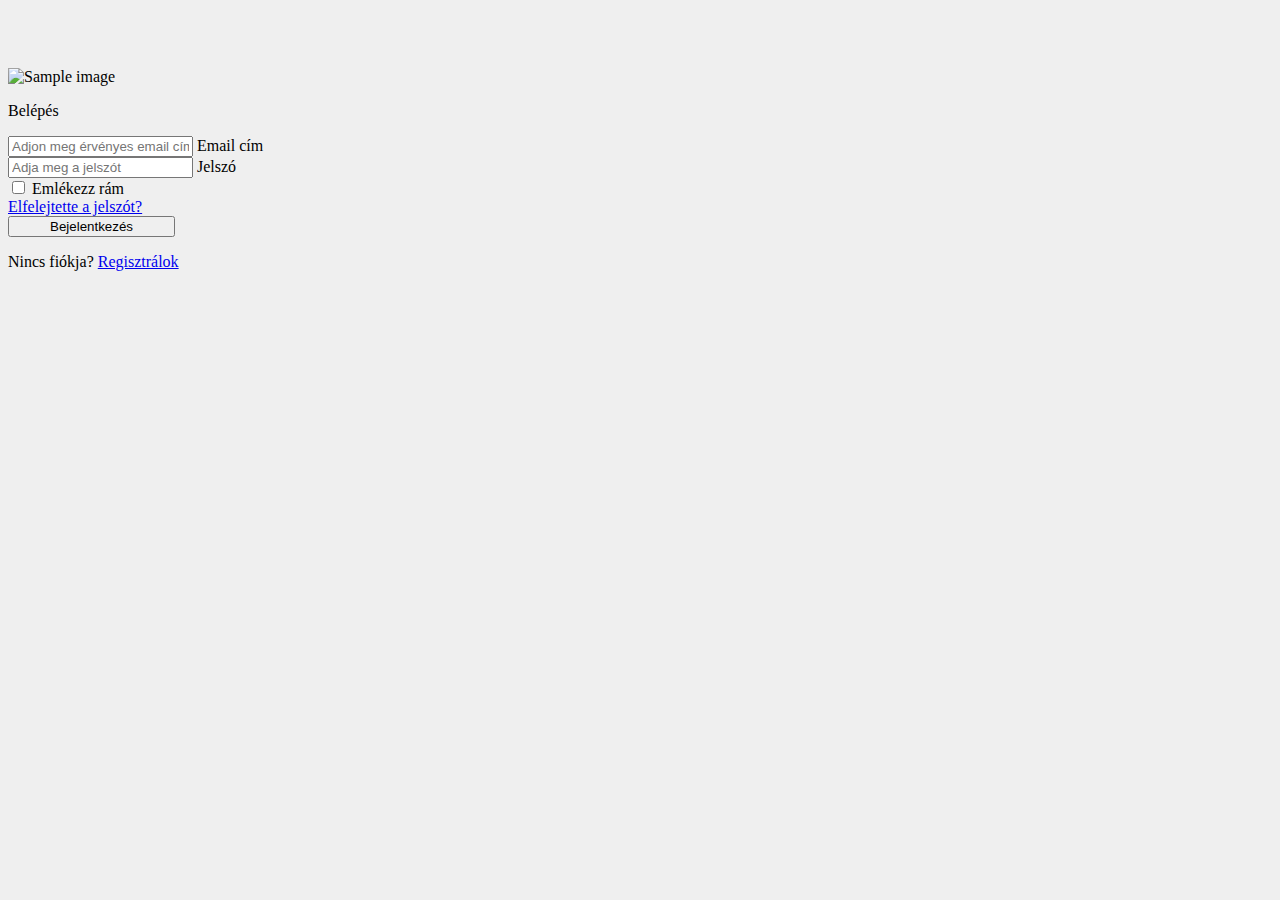
==== login.html @ 7e9d3199 "login register tos ideas" ====
<!DOCTYPE html>
<html lang="en">
<head>
    <meta charset="UTF-8">
    <meta http-equiv="X-UA-Compatible" content="IE=edge">
    <meta name="viewport" content="width=device-width, initial-scale=1.0">
    <title>Belépés</title>
    <link href="https://cdn.jsdelivr.net/npm/bootstrap@5.2.3/dist/css/bootstrap.min.css" rel="stylesheet" integrity="sha384-rbsA2VBKQhggwzxH7pPCaAqO46MgnOM80zW1RWuH61DGLwZJEdK2Kadq2F9CUG65" crossorigin="anonymous">
    <link rel="stylesheet" href="style.css">
</head>
<body>
    <section class="vh-100">
        <div class="container-fluid h-custom">
          <div class="row d-flex justify-content-center align-items-center h-100">
            <div class="col-md-9 col-lg-6 col-xl-5">
              <img src="https://mdbcdn.b-cdn.net/img/Photos/new-templates/bootstrap-login-form/draw2.webp"
                class="img-fluid" alt="Sample image">
            </div>
            <div class="col-md-8 col-lg-6 col-xl-4 offset-xl-1">
              <form>      
                <div class="divider d-flex align-items-center my-4">
                  <p class="text-center fw-bold mx-1 mb-0">Belépés</p>
                </div>
      
                <!-- Email input -->
                <div class="form-outline mb-4">
                  <input type="email" id="form3Example3" class="form-control form-control-lg"
                    placeholder="Adjon meg érvényes email címet" />
                  <label class="form-label" for="form3Example3">Email cím</label>
                </div>
      
                <!-- Password input -->
                <div class="form-outline mb-3">
                  <input type="password" id="form3Example4" class="form-control form-control-lg"
                    placeholder="Adja meg a jelszót" />
                  <label class="form-label" for="form3Example4">Jelszó</label>
                </div>
      
                <div class="d-flex justify-content-between align-items-center">
                  <!-- Checkbox -->
                  <div class="form-check mb-0">
                    <input class="form-check-input me-2" type="checkbox" value="" id="form2Example3" />
                    <label class="form-check-label" for="form2Example3">
                      Emlékezz rám
                    </label>
                  </div>
                  <a href="#!" class="text-body">Elfelejtette a jelszót?</a>
                </div>
      
                <div class="text-center text-lg-start mt-4 pt-2">
                  <button type="button" class="btn btn-primary btn-lg"
                    style="padding-left: 2.5rem; padding-right: 2.5rem;">Bejelentkezés</button>
                  <p class="small fw-bold mt-2 pt-1 mb-0">Nincs fiókja? <a href="./register.html"
                      class="link-danger">Regisztrálok</a></p>
                </div>
              </form>
            </div>
          </div>
        </div>
      </section>
    <script src="https://cdn.jsdelivr.net/npm/bootstrap@5.2.3/dist/js/bootstrap.bundle.min.js" integrity="sha384-kenU1KFdBIe4zVF0s0G1M5b4hcpxyD9F7jL+jjXkk+Q2h455rYXK/7HAuoJl+0I4" crossorigin="anonymous"></script>
</body>
</html>
---- style.css ----
.navbar {
    background-color: #223d53;
}
body{
    background-color: #eeee;
    padding-top: 60px;
}
.navbar-brand {
    width: 4%;
    height: 4%;
}
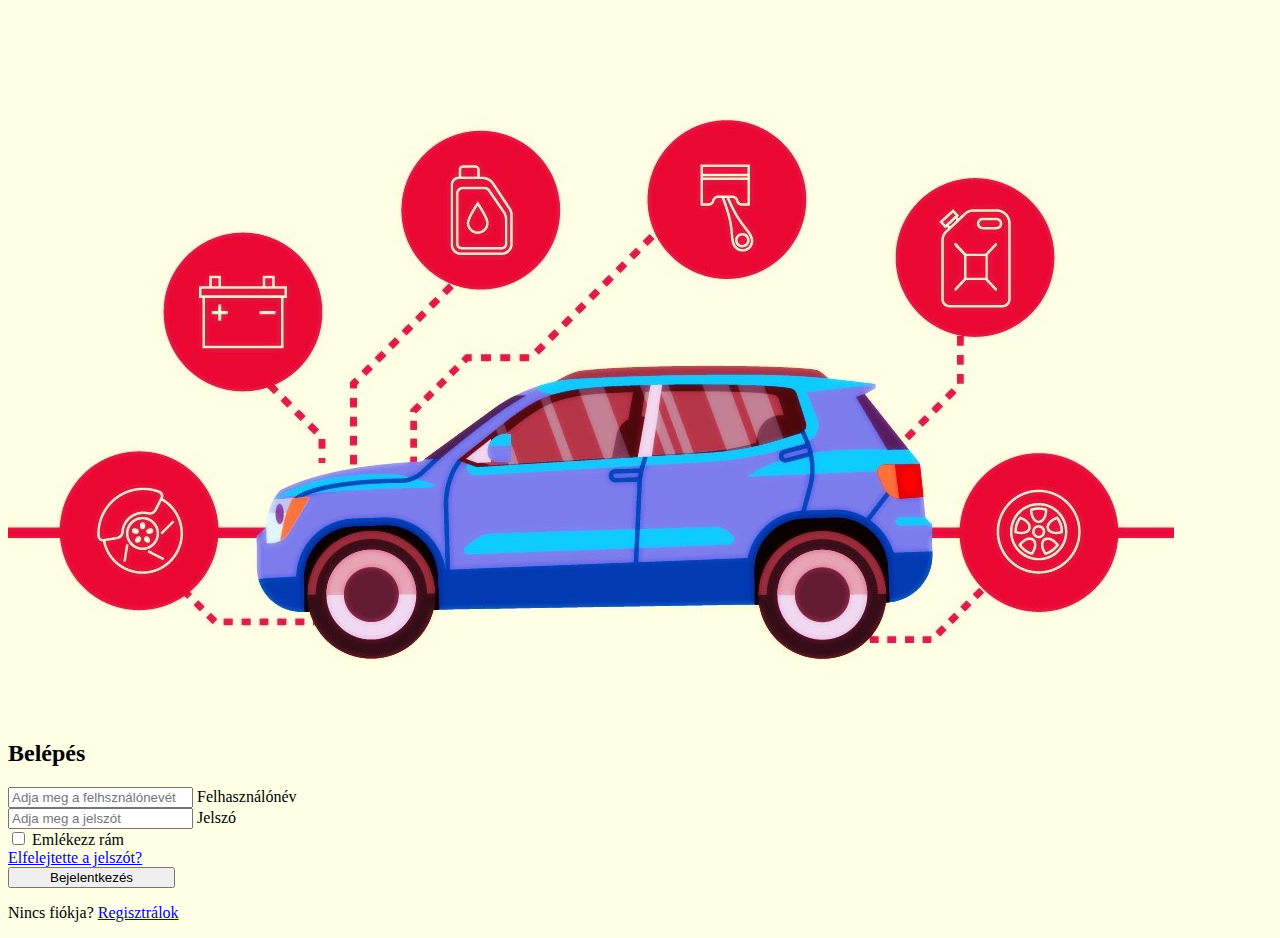
==== commit 07554da6: "asd" ====
--- a/login.html
+++ b/login.html
@@ -8,25 +8,25 @@
     <link href="https://cdn.jsdelivr.net/npm/bootstrap@5.2.3/dist/css/bootstrap.min.css" rel="stylesheet" integrity="sha384-rbsA2VBKQhggwzxH7pPCaAqO46MgnOM80zW1RWuH61DGLwZJEdK2Kadq2F9CUG65" crossorigin="anonymous">
     <link rel="stylesheet" href="style.css">
 </head>
-<body>
+<body style="background-color: #FFFFE5;">
     <section class="vh-100">
         <div class="container-fluid h-custom">
           <div class="row d-flex justify-content-center align-items-center h-100">
             <div class="col-md-9 col-lg-6 col-xl-5">
-              <img src="https://mdbcdn.b-cdn.net/img/Photos/new-templates/bootstrap-login-form/draw2.webp"
+              <img src="./img/login-splashart.jpg"
                 class="img-fluid" alt="Sample image">
             </div>
             <div class="col-md-8 col-lg-6 col-xl-4 offset-xl-1">
               <form>      
                 <div class="divider d-flex align-items-center my-4">
-                  <p class="text-center fw-bold mx-1 mb-0">Belépés</p>
+                  <h2 class="text-center fw-bold mx-1 mb-3 pt-2">Belépés</h2>
                 </div>
       
                 <!-- Email input -->
                 <div class="form-outline mb-4">
                   <input type="email" id="form3Example3" class="form-control form-control-lg"
-                    placeholder="Adjon meg érvényes email címet" />
-                  <label class="form-label" for="form3Example3">Email cím</label>
+                    placeholder="Adja meg a felhsználónevét" />
+                  <label class="form-label" for="form3Example3">Felhasználónév</label>
                 </div>
       
                 <!-- Password input -->
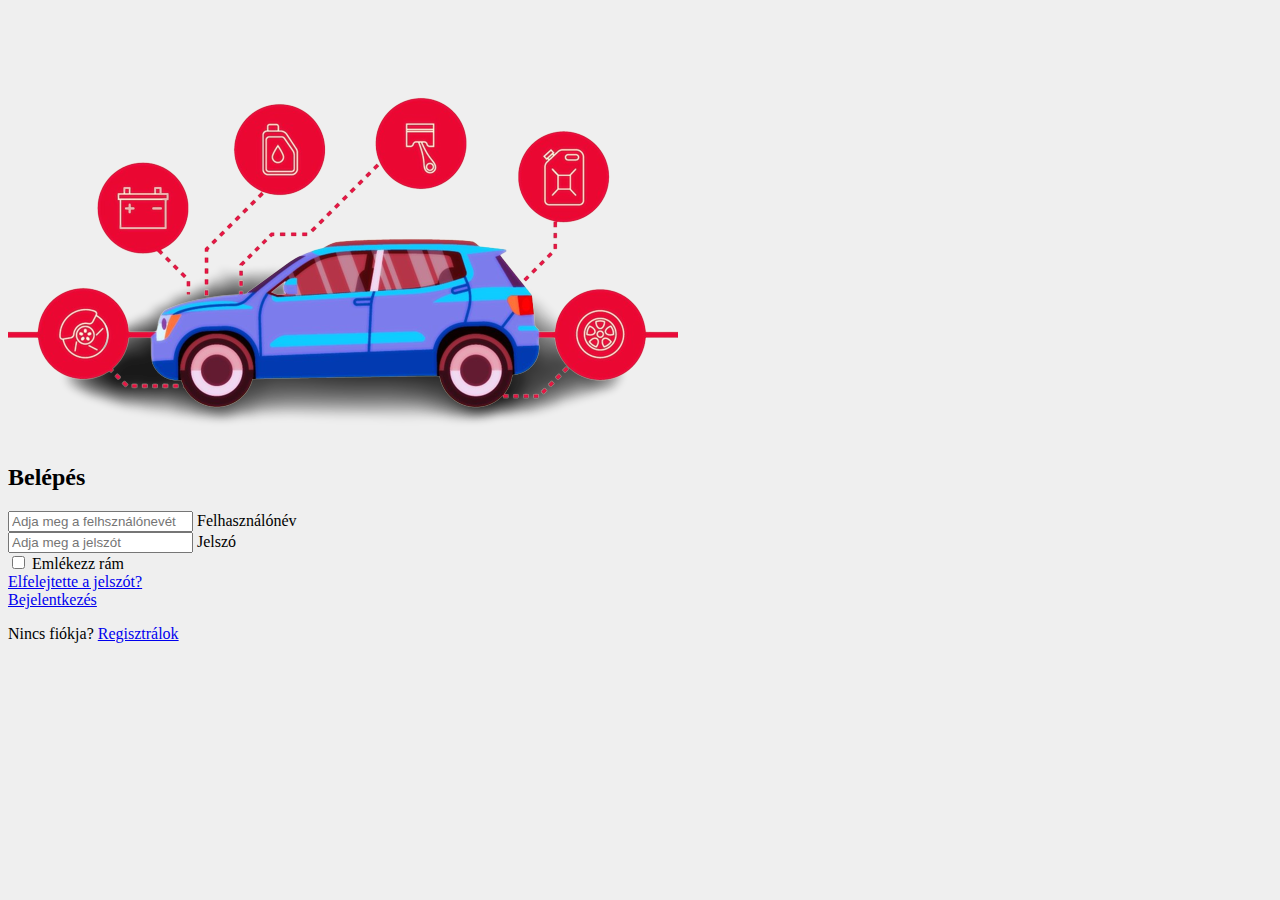
==== commit 107b0365: "asd" ====
--- a/login.html
+++ b/login.html
@@ -8,12 +8,12 @@
     <link href="https://cdn.jsdelivr.net/npm/bootstrap@5.2.3/dist/css/bootstrap.min.css" rel="stylesheet" integrity="sha384-rbsA2VBKQhggwzxH7pPCaAqO46MgnOM80zW1RWuH61DGLwZJEdK2Kadq2F9CUG65" crossorigin="anonymous">
     <link rel="stylesheet" href="style.css">
 </head>
-<body style="background-color: #FFFFE5;">
-    <section class="vh-100">
+<body>
+    <section class="vh-90">
         <div class="container-fluid h-custom">
           <div class="row d-flex justify-content-center align-items-center h-100">
             <div class="col-md-9 col-lg-6 col-xl-5">
-              <img src="./img/login-splashart.jpg"
+              <img src="./img/auto-removebg-preview.png"
                 class="img-fluid" alt="Sample image">
             </div>
             <div class="col-md-8 col-lg-6 col-xl-4 offset-xl-1">
@@ -48,8 +48,7 @@
                 </div>
       
                 <div class="text-center text-lg-start mt-4 pt-2">
-                  <button type="button" class="btn btn-primary btn-lg"
-                    style="padding-left: 2.5rem; padding-right: 2.5rem;">Bejelentkezés</button>
+                  <a href="index.html" class="btn btn-primary btn-lg active" role="button" aria-pressed="true">Bejelentkezés</a>
                   <p class="small fw-bold mt-2 pt-1 mb-0">Nincs fiókja? <a href="./register.html"
                       class="link-danger">Regisztrálok</a></p>
                 </div>
--- a/style.css
+++ b/style.css
@@ -2,10 +2,8 @@
     background-color: #223d53;
 }
 body{
-    background-color: #eeee;
+    background-color: #eeee; 
+    /* masik szin: #eeee */
     padding-top: 60px;
 }
-.navbar-brand {
-    width: 4%;
-    height: 4%;
-}+
